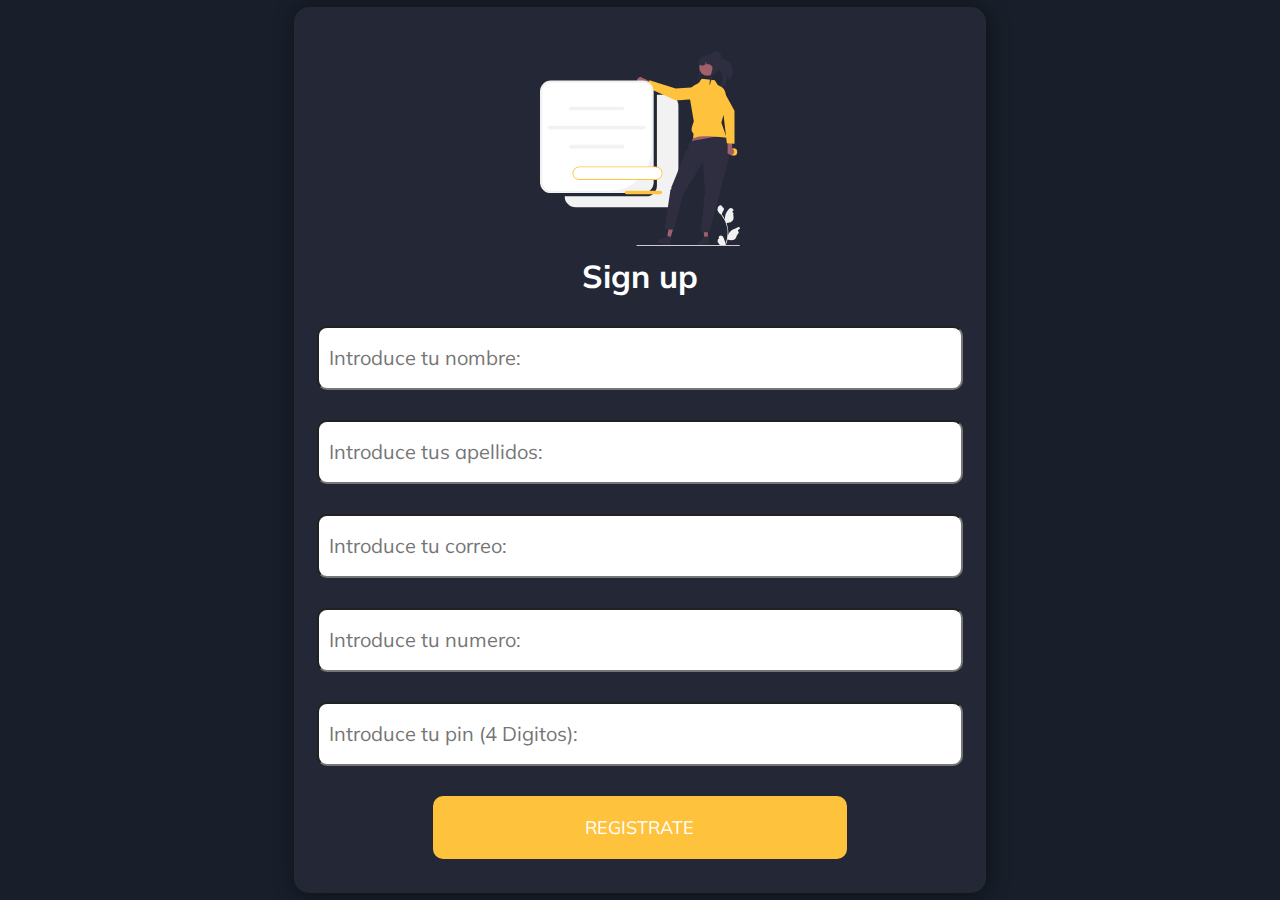
==== inscribete.html @ 88b8ea91 "first commit" ====
<!DOCTYPE html>
<html lang="en">
<head>
    <meta charset="UTF-8">
    <meta http-equiv="X-UA-Compatible" content="IE=edge">
    <meta name="viewport" content="width=device-width, initial-scale=1.0">
    <title>Sign Up</title>
    <link rel="stylesheet" href="inscribete.css">
</head>
<body>
    <main>
        <form action="send">
            <div class="signup">
                <img src="./img/password.svg" alt="Password illustration">
                <h1>Sign up</h1>
            </div>
            <div>
                <input type="text" name="" placeholder="Introduce tu nombre:">
            </div>
            <div>
                <input type="text" name="" placeholder="Introduce tus apellidos:">
            </div>
            <div>
                <input type="text" name="" placeholder="Introduce tu correo:">
            </div>
            <div>
                <input type="text" name="" placeholder="Introduce tu numero:">
            </div>
            <div>
                <input type="number" name="" placeholder="Introduce tu pin (4 Digitos):">
            </div>

            <button>REGISTRATE</button>
        </form>
    </main>
</body>
</html>
---- inscribete.css ----
@import url('https://fonts.googleapis.com/css2?family=Mulish&display=swap');

*{
    color: white;
    margin: 0;
    padding: 0;
    font-family: 'Mulish', sans-serif;
}
body{
    background-color: hsl(218,28%,13%);
}
.signup{
    display: flex;
    flex-direction: column;
    justify-content: center;
    align-items: center;
    margin-top: 10px;
}
.signup img{
    width: 200px;
}
main{
    width: 90%;
    margin-left: 5%;
    display: flex;
    justify-content: center;
    align-items: center;
    flex-direction: column;
    height: 100vh;
}
h1{
    text-align: center;
}
form{
    display: flex;
    flex-direction: column;
    gap: 30px;
    box-shadow: 2px 2px 20px 2px rgba(0, 0, 0, 0.4);
    border-radius: 15px;
    width: 60%;
    padding: 3% 0;
    background-color: rgba(144, 129, 170, 0.1);
}
form div{
    display: flex;
    flex-direction: column;
    align-items: center;
    justify-content: center;
    gap: 10px;
}
form div input{
    width: 90%;
    height: 40px;
    padding: 10px;
    border-radius: 10px;
    color: black;
    font-size: 20px;
}
form div input::placeholder{
    font-size: 20px;
}
form button{
    width: 60%;
    margin-left: 20%;
    background-color: #FFC23C;
    height: 7vh;
    border: 1px solid transparent;
    border-radius: 10px;
    font-size: 18px;
    cursor: pointer;
    transition: 0.5s;
}
form button:hover{
    transition: 0.5s;
    background: transparent;
    border: 1px solid rgba(255, 255, 255, 0.3);
}

@media (max-height:800px){
    main{
        height: 100vh;
    }
    .signup img{
        width: 150px;
    }
    form div input{
        height: 20px;
    }
    form div input::placeholder{
        font-size: 18px;
    }
}
@media (max-width:900px){
    form{
        width: 90%;
        margin-left: 5%;
    }
    form div input{
        width: 80%;
        margin-left: 0;
    }
    form{
        padding: 5% 0;
    }
}
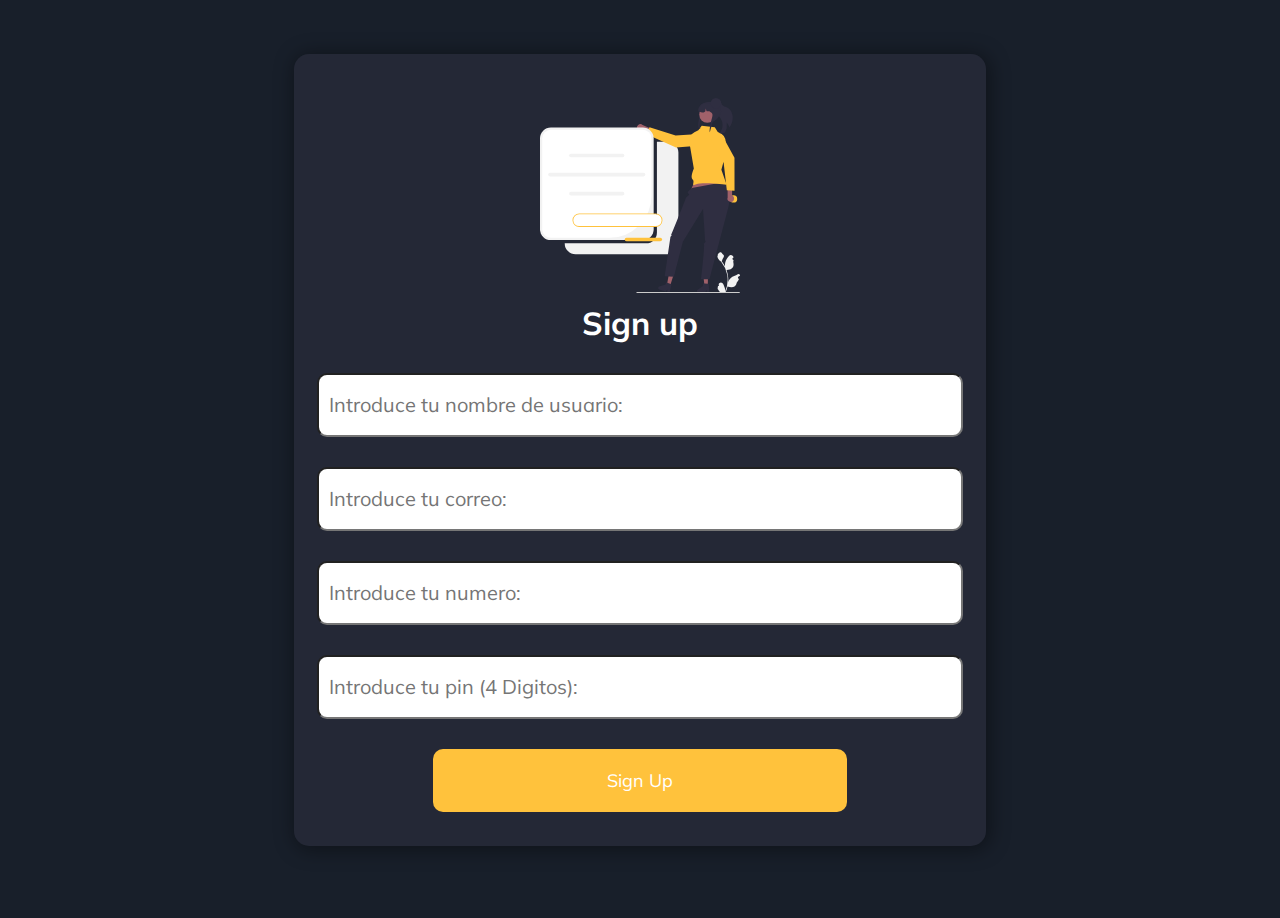
==== commit a703d350: "Add files via upload" ====
--- a/inscribete.html
+++ b/inscribete.html
@@ -8,6 +8,21 @@
     <link rel="stylesheet" href="inscribete.css">
 </head>
 <body>
+    <section class="payment">
+        <div class="payment2">
+            <div class="payTitle">
+                <img src="img/pay.svg" alt="Pay illustration">
+                <h2>SELECT YOUR PAYMENT METHOD</h2>
+            </div>
+            <div class="botonesPagar">
+                <button class="gpay"><img src="./img/google.svg" alt="G pay icon"></button>
+                <button class="paypal"><img src="./img/paypal.svg" alt="Paypal Icon"></button>
+                <button class="oxxopay"><img src="./img/oxxo_pay.png" alt="Oxxo pay Icon"></button>
+            </div>
+        </div>
+
+    </section>
+
     <main>
         <form action="send">
             <div class="signup">
@@ -15,10 +30,7 @@
                 <h1>Sign up</h1>
             </div>
             <div>
-                <input type="text" name="" placeholder="Introduce tu nombre:">
-            </div>
-            <div>
-                <input type="text" name="" placeholder="Introduce tus apellidos:">
+                <input type="text" name="" placeholder="Introduce tu nombre de usuario:">
             </div>
             <div>
                 <input type="text" name="" placeholder="Introduce tu correo:">
@@ -30,8 +42,9 @@
                 <input type="number" name="" placeholder="Introduce tu pin (4 Digitos):">
             </div>
 
-            <button>REGISTRATE</button>
+            <button class="signUpButton" type="button">Sign Up</button>
         </form>
     </main>
 </body>
+<script src="./inscribete.js"></script>
 </html>--- a/inscribete.css
+++ b/inscribete.css
@@ -1,4 +1,74 @@
 @import url('https://fonts.googleapis.com/css2?family=Mulish&display=swap');
+
+.payment{
+    position: absolute;
+    visibility: hidden;
+    width: 100%;
+    display: flex;
+    justify-content: center;
+    align-items: center;
+    height: 102vh;
+    background-color: hsl(218,28%,13%);
+}
+.payment2{
+    background-color: rgba(144, 129, 170, 0.1);
+    padding: 2%;
+    border-radius: 10px;
+    box-shadow: 5px 5px 15px rgba(0, 0, 0, 0.4);
+}
+.payment div{
+    width: 600px;
+}
+.payTitle{
+    display: flex;
+    flex-direction: column;
+    align-items: center;
+    justify-content: center;
+    gap: 20px;
+}
+.payTitle img{
+    width: 200px;
+}
+.botonesPagar{
+    width: 500px;
+    display: flex;
+    justify-content: space-between;
+    margin: 40px 0;
+}
+.botonesPagar img{
+    width: 100px;
+}
+.botonesPagar button{
+    width: 20%;
+    background: transparent;
+    border: none;
+    margin-right: 20px;
+    margin-left: 20px;
+    background-color: rgba(144, 129, 170, 0.1);
+    height: 80px;
+    border-radius: 10px;
+    box-shadow: 5px 5px 15px rgba(0, 0, 0, 0.4);
+    transition: 0.5s;
+    border: 1px solid hsl(218,28%,13%);
+    cursor: pointer;
+}
+.botonesPagar button:hover{
+    transition: 0.5s;
+    background: transparent;
+    border: 1px solid hsl(218,28%,13%);
+}
+.gpay img{
+    width: 50px;
+    height: 50px;
+}
+.paypal img{
+    width: 80px;
+    height: 80px;
+}
+.oxxopay img{
+    width: 80px;
+    height: 20px;
+}
 
 *{
     color: white;
@@ -75,6 +145,9 @@
     background: transparent;
     border: 1px solid rgba(255, 255, 255, 0.3);
 }
+.mostrar{
+    visibility: visible;
+}
 
 @media (max-height:800px){
     main{
@@ -102,4 +175,28 @@
     form{
         padding: 5% 0;
     }
+}
+
+@media (max-width:670px){
+    .payment{
+        padding: 5% 0;
+    }
+    .payment2{
+        width: 90%;
+        margin: 5% 0;
+    }
+    .payTitle{
+        margin-left: 5%;
+    }
+    .payment div{
+        width: 90%;
+    }
+    .botonesPagar{
+        width: 90%;
+        flex-direction: column;
+        gap: 30px;
+    }
+    .botonesPagar button{
+        width: 100%;
+    }
 }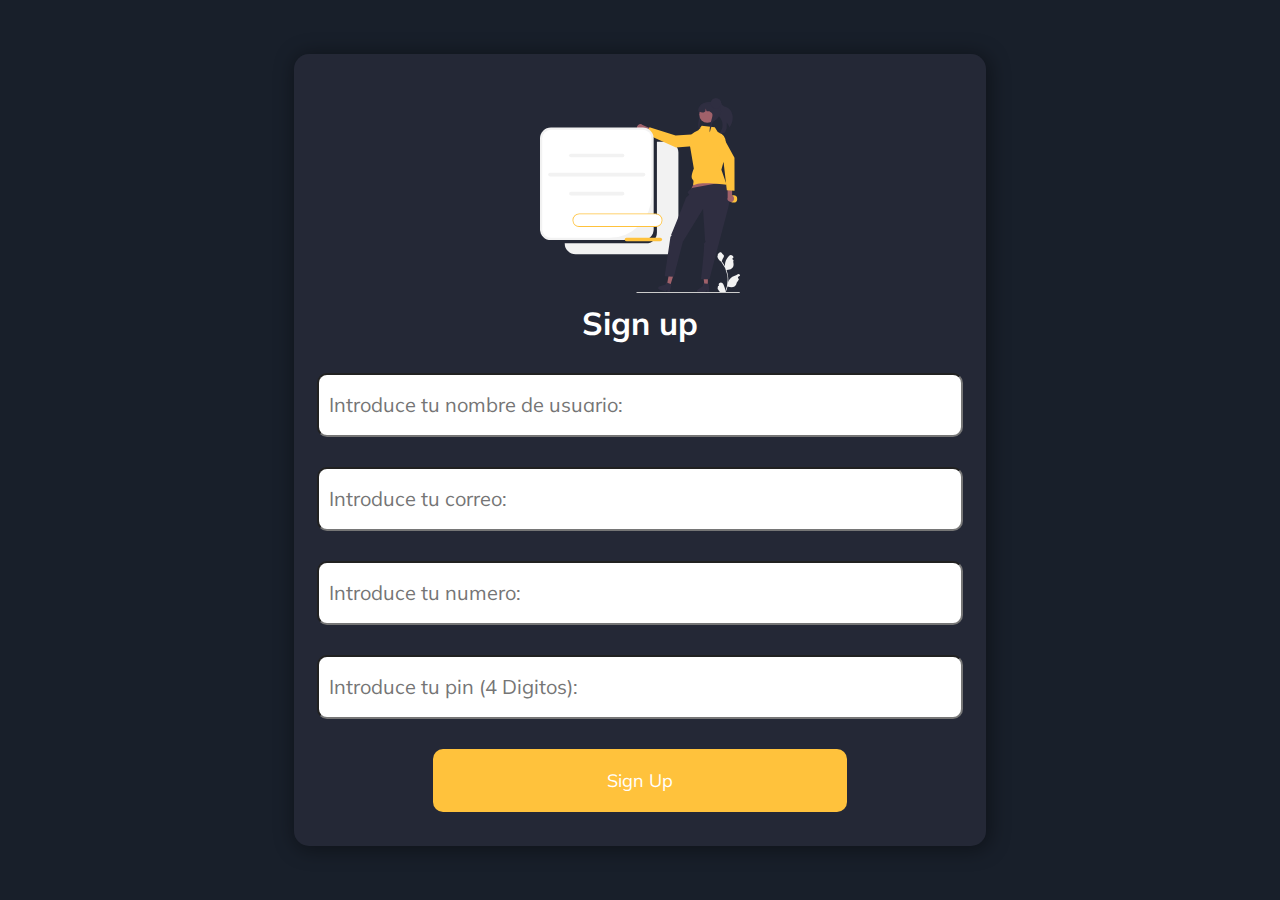
==== commit 07b84a23: "Add files via upload" ====
--- a/inscribete.html
+++ b/inscribete.html
@@ -8,11 +8,13 @@
     <link rel="stylesheet" href="inscribete.css">
 </head>
 <body>
-    <section class="payment">
+<!--
+        <section class="payment">
         <div class="payment2">
             <div class="payTitle">
                 <img src="img/pay.svg" alt="Pay illustration">
                 <h2>SELECT YOUR PAYMENT METHOD</h2>
+                <p>TOTAL: $400.00</p>
             </div>
             <div class="botonesPagar">
                 <button class="gpay"><img src="./img/google.svg" alt="G pay icon"></button>
@@ -22,6 +24,7 @@
         </div>
 
     </section>
+-->
 
     <main>
         <form action="send">
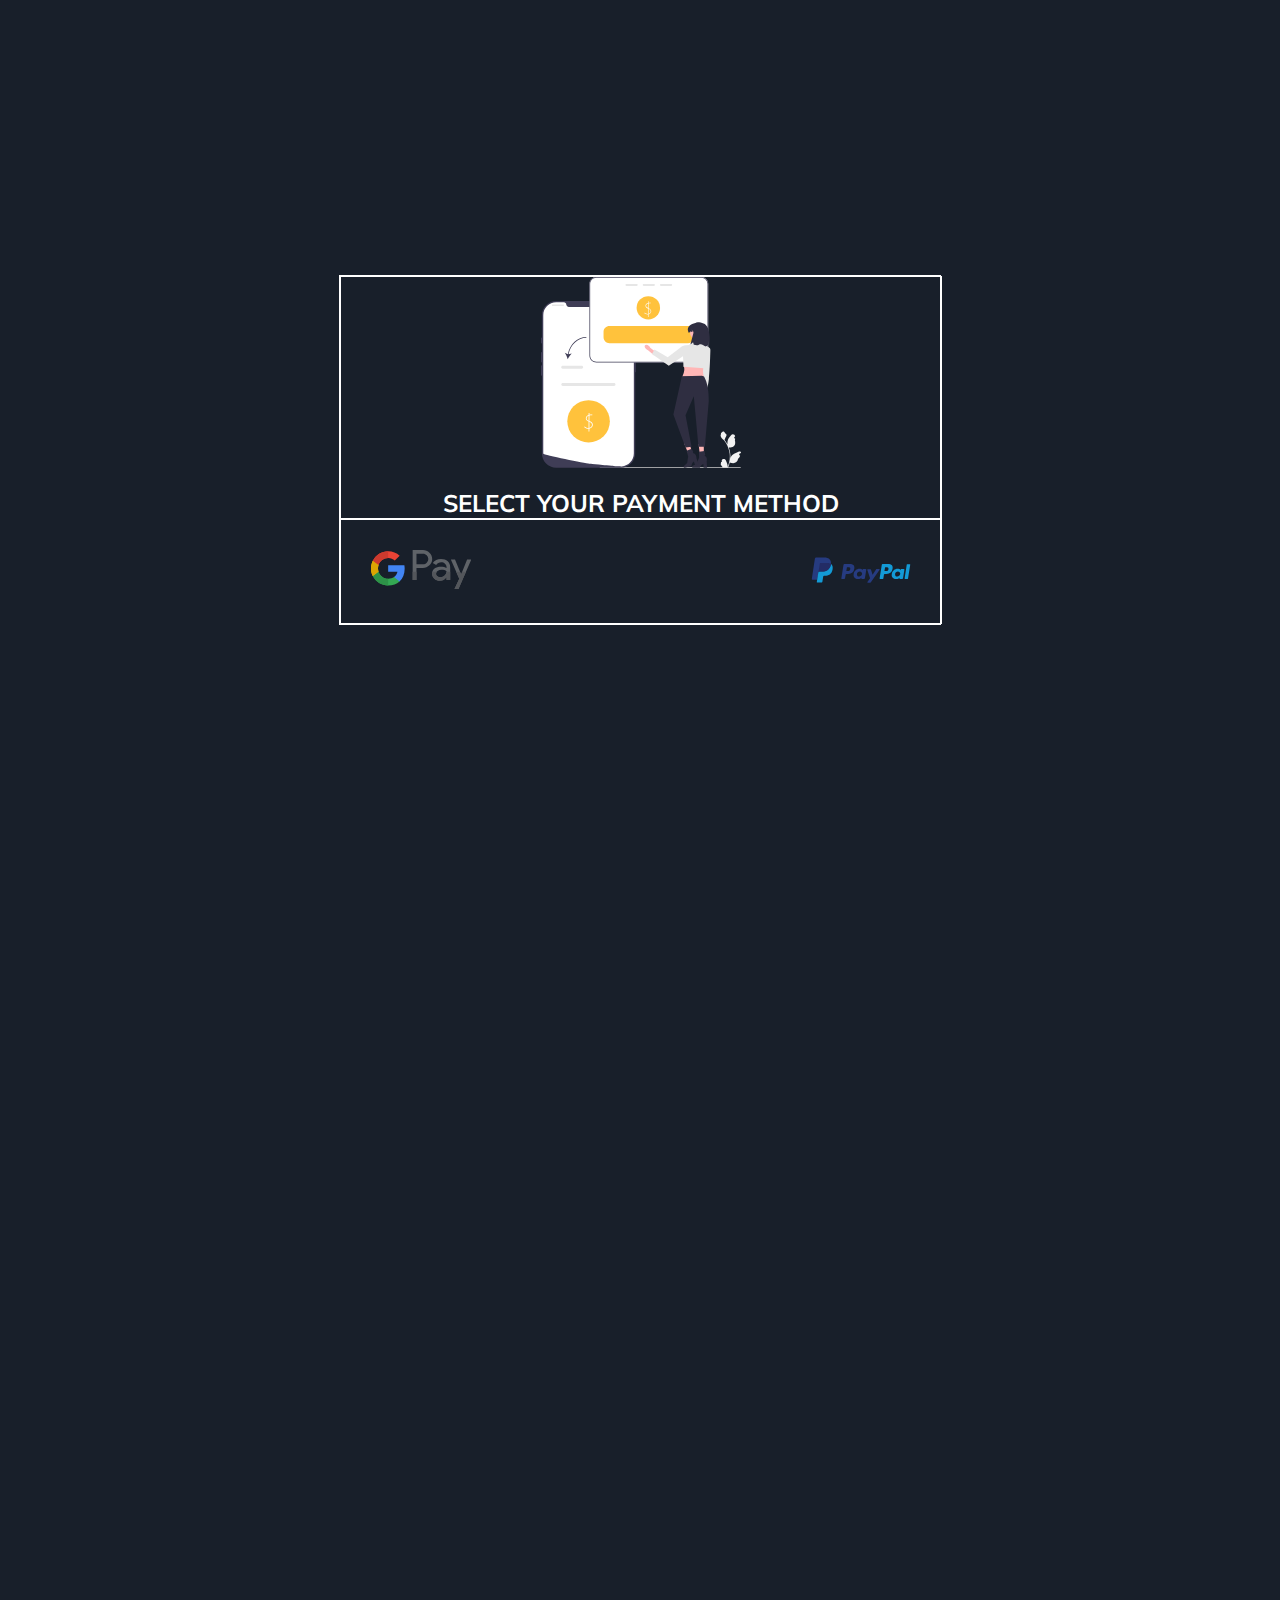
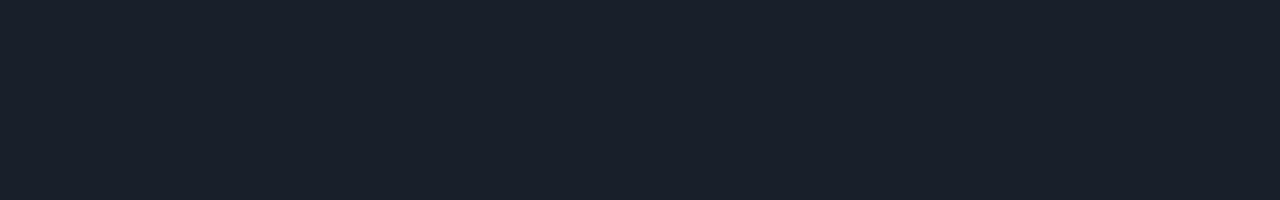
==== commit 592018b0: "Add files via upload" ====
--- a/inscribete.html
+++ b/inscribete.html
@@ -8,23 +8,19 @@
     <link rel="stylesheet" href="inscribete.css">
 </head>
 <body>
-<!--
-        <section class="payment">
+    <section class="payment">
         <div class="payment2">
             <div class="payTitle">
                 <img src="img/pay.svg" alt="Pay illustration">
                 <h2>SELECT YOUR PAYMENT METHOD</h2>
-                <p>TOTAL: $400.00</p>
             </div>
             <div class="botonesPagar">
-                <button class="gpay"><img src="./img/google.svg" alt="G pay icon"></button>
-                <button class="paypal"><img src="./img/paypal.svg" alt="Paypal Icon"></button>
-                <button class="oxxopay"><img src="./img/oxxo_pay.png" alt="Oxxo pay Icon"></button>
+                <button><img src="./img/google.svg" alt="G pay icon"></button>
+                <button><img src="./img/paypal.svg" alt="Paypal Icon"></button>
             </div>
         </div>
 
     </section>
--->
 
     <main>
         <form action="send">
@@ -45,9 +41,8 @@
                 <input type="number" name="" placeholder="Introduce tu pin (4 Digitos):">
             </div>
 
-            <button class="signUpButton" type="button">Sign Up</button>
+            <button>Sign Up</button>
         </form>
     </main>
 </body>
-<script src="./inscribete.js"></script>
 </html>--- a/inscribete.css
+++ b/inscribete.css
@@ -1,23 +1,19 @@
 @import url('https://fonts.googleapis.com/css2?family=Mulish&display=swap');
 
+
+main form{
+    display: none;
+}
 .payment{
-    position: absolute;
-    visibility: hidden;
     width: 100%;
     display: flex;
     justify-content: center;
     align-items: center;
-    height: 102vh;
-    background-color: hsl(218,28%,13%);
-}
-.payment2{
-    background-color: rgba(144, 129, 170, 0.1);
-    padding: 2%;
-    border-radius: 10px;
-    box-shadow: 5px 5px 15px rgba(0, 0, 0, 0.4);
+    height: 100vh;
 }
 .payment div{
     width: 600px;
+    border: 1px solid white;
 }
 .payTitle{
     display: flex;
@@ -33,7 +29,6 @@
     width: 500px;
     display: flex;
     justify-content: space-between;
-    margin: 40px 0;
 }
 .botonesPagar img{
     width: 100px;
@@ -44,30 +39,6 @@
     border: none;
     margin-right: 20px;
     margin-left: 20px;
-    background-color: rgba(144, 129, 170, 0.1);
-    height: 80px;
-    border-radius: 10px;
-    box-shadow: 5px 5px 15px rgba(0, 0, 0, 0.4);
-    transition: 0.5s;
-    border: 1px solid hsl(218,28%,13%);
-    cursor: pointer;
-}
-.botonesPagar button:hover{
-    transition: 0.5s;
-    background: transparent;
-    border: 1px solid hsl(218,28%,13%);
-}
-.gpay img{
-    width: 50px;
-    height: 50px;
-}
-.paypal img{
-    width: 80px;
-    height: 80px;
-}
-.oxxopay img{
-    width: 80px;
-    height: 20px;
 }
 
 *{
@@ -145,9 +116,6 @@
     background: transparent;
     border: 1px solid rgba(255, 255, 255, 0.3);
 }
-.mostrar{
-    visibility: visible;
-}
 
 @media (max-height:800px){
     main{
@@ -175,28 +143,4 @@
     form{
         padding: 5% 0;
     }
-}
-
-@media (max-width:670px){
-    .payment{
-        padding: 5% 0;
-    }
-    .payment2{
-        width: 90%;
-        margin: 5% 0;
-    }
-    .payTitle{
-        margin-left: 5%;
-    }
-    .payment div{
-        width: 90%;
-    }
-    .botonesPagar{
-        width: 90%;
-        flex-direction: column;
-        gap: 30px;
-    }
-    .botonesPagar button{
-        width: 100%;
-    }
 }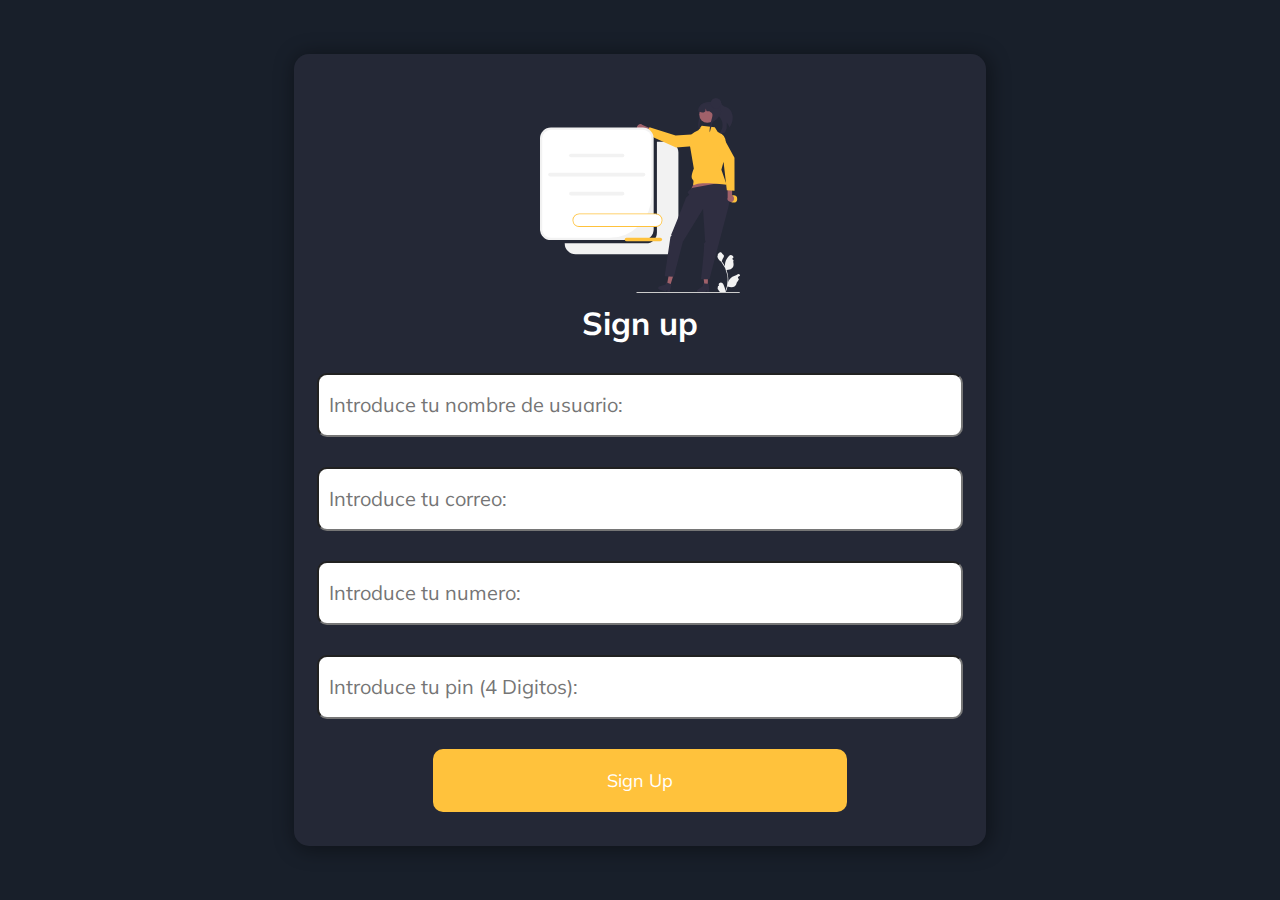
==== commit 1a85ef5b: "Add files via upload" ====
--- a/inscribete.html
+++ b/inscribete.html
@@ -8,19 +8,23 @@
     <link rel="stylesheet" href="inscribete.css">
 </head>
 <body>
-    <section class="payment">
+<!--
+        <section class="payment">
         <div class="payment2">
             <div class="payTitle">
                 <img src="img/pay.svg" alt="Pay illustration">
                 <h2>SELECT YOUR PAYMENT METHOD</h2>
+                <p>TOTAL: $400.00</p>
             </div>
             <div class="botonesPagar">
-                <button><img src="./img/google.svg" alt="G pay icon"></button>
-                <button><img src="./img/paypal.svg" alt="Paypal Icon"></button>
+                <button class="gpay"><img src="./img/google.svg" alt="G pay icon"></button>
+                <button class="paypal"><img src="./img/paypal.svg" alt="Paypal Icon"></button>
+                <button class="oxxopay"><img src="./img/oxxo_pay.png" alt="Oxxo pay Icon"></button>
             </div>
         </div>
 
     </section>
+-->
 
     <main>
         <form action="send">
@@ -41,8 +45,9 @@
                 <input type="number" name="" placeholder="Introduce tu pin (4 Digitos):">
             </div>
 
-            <button>Sign Up</button>
+            <button class="signUpButton" type="button">Sign Up</button>
         </form>
     </main>
 </body>
+<script src="./inscribete.js"></script>
 </html>--- a/inscribete.css
+++ b/inscribete.css
@@ -1,19 +1,23 @@
 @import url('https://fonts.googleapis.com/css2?family=Mulish&display=swap');
 
-
-main form{
-    display: none;
-}
 .payment{
+    position: absolute;
+    visibility: hidden;
     width: 100%;
     display: flex;
     justify-content: center;
     align-items: center;
-    height: 100vh;
+    height: 102vh;
+    background-color: hsl(218,28%,13%);
+}
+.payment2{
+    background-color: rgba(144, 129, 170, 0.1);
+    padding: 2%;
+    border-radius: 10px;
+    box-shadow: 5px 5px 15px rgba(0, 0, 0, 0.4);
 }
 .payment div{
     width: 600px;
-    border: 1px solid white;
 }
 .payTitle{
     display: flex;
@@ -29,6 +33,7 @@
     width: 500px;
     display: flex;
     justify-content: space-between;
+    margin: 40px 0;
 }
 .botonesPagar img{
     width: 100px;
@@ -39,6 +44,30 @@
     border: none;
     margin-right: 20px;
     margin-left: 20px;
+    background-color: rgba(144, 129, 170, 0.1);
+    height: 80px;
+    border-radius: 10px;
+    box-shadow: 5px 5px 15px rgba(0, 0, 0, 0.4);
+    transition: 0.5s;
+    border: 1px solid hsl(218,28%,13%);
+    cursor: pointer;
+}
+.botonesPagar button:hover{
+    transition: 0.5s;
+    background: transparent;
+    border: 1px solid hsl(218,28%,13%);
+}
+.gpay img{
+    width: 50px;
+    height: 50px;
+}
+.paypal img{
+    width: 80px;
+    height: 80px;
+}
+.oxxopay img{
+    width: 80px;
+    height: 20px;
 }
 
 *{
@@ -116,6 +145,9 @@
     background: transparent;
     border: 1px solid rgba(255, 255, 255, 0.3);
 }
+.mostrar{
+    visibility: visible;
+}
 
 @media (max-height:800px){
     main{
@@ -143,4 +175,28 @@
     form{
         padding: 5% 0;
     }
+}
+
+@media (max-width:670px){
+    .payment{
+        padding: 5% 0;
+    }
+    .payment2{
+        width: 90%;
+        margin: 5% 0;
+    }
+    .payTitle{
+        margin-left: 5%;
+    }
+    .payment div{
+        width: 90%;
+    }
+    .botonesPagar{
+        width: 90%;
+        flex-direction: column;
+        gap: 30px;
+    }
+    .botonesPagar button{
+        width: 100%;
+    }
 }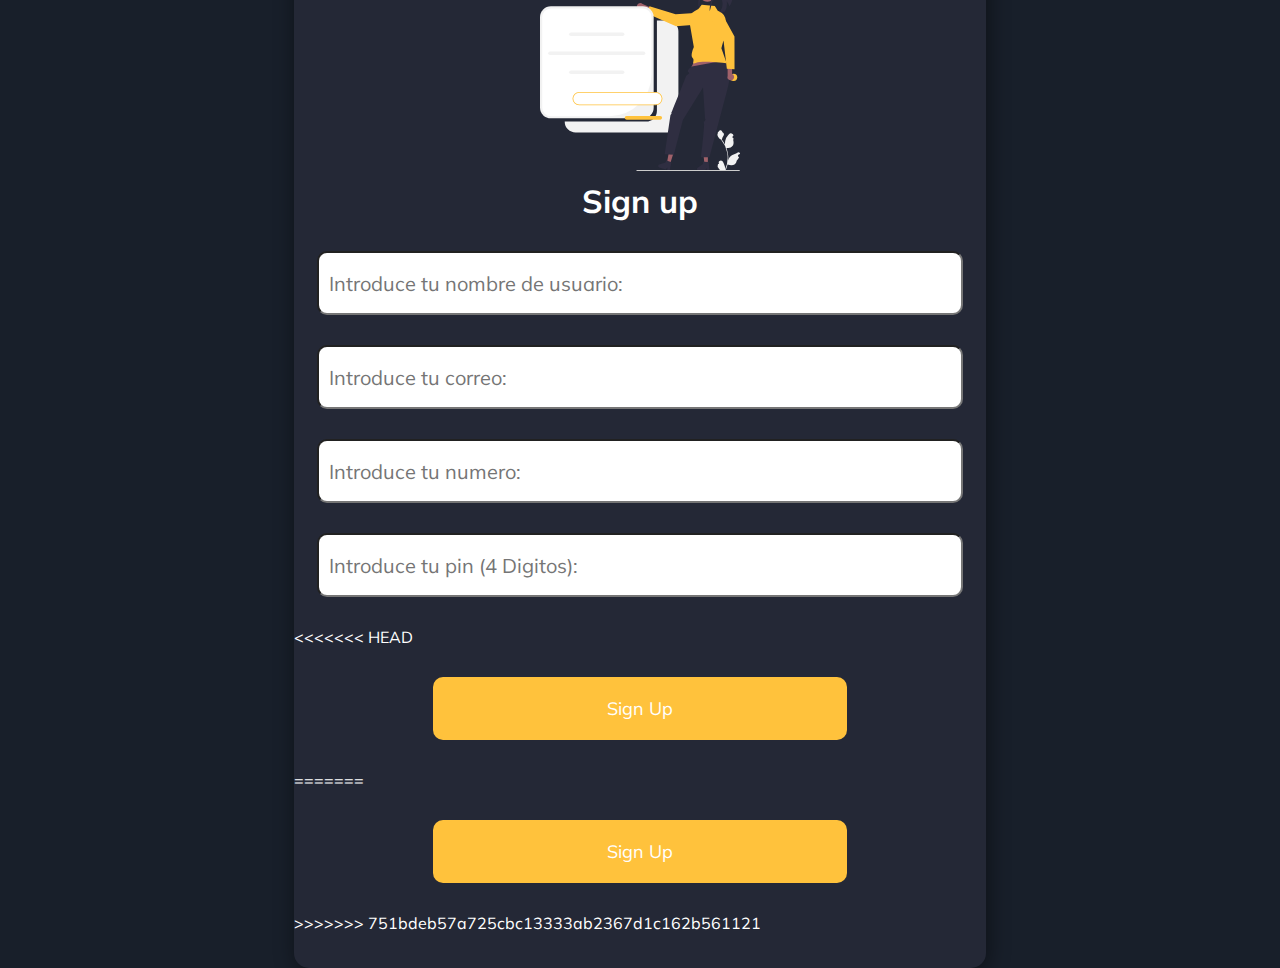
==== commit ca7a56d5: "up files" ====
--- a/inscribete.html
+++ b/inscribete.html
@@ -33,19 +33,24 @@
                 <h1>Sign up</h1>
             </div>
             <div>
-                <input type="text" name="" placeholder="Introduce tu nombre de usuario:">
+                <input class="username" type="text" name="" placeholder="Introduce tu nombre de usuario:">
             </div>
             <div>
-                <input type="text" name="" placeholder="Introduce tu correo:">
+                <input class="email" type="email" name="" placeholder="Introduce tu correo:">
             </div>
             <div>
-                <input type="text" name="" placeholder="Introduce tu numero:">
+                <input class="telefono" type="number" name="" placeholder="Introduce tu numero:">
             </div>
             <div>
-                <input type="number" name="" placeholder="Introduce tu pin (4 Digitos):">
+                <input class="pin" type="number" name="" min="-9999" max="9999" placeholder="Introduce tu pin (4 Digitos):">
             </div>
 
+<<<<<<< HEAD
+            <p class="errorDatos">Por favor completa los campos</p>
+            <button class="signUpButton" type="button" onclick="send()">Sign Up</button>
+=======
             <button class="signUpButton" type="button">Sign Up</button>
+>>>>>>> 751bdeb57a725cbc13333ab2367d1c162b561121
         </form>
     </main>
 </body>
--- a/inscribete.css
+++ b/inscribete.css
@@ -18,6 +18,15 @@
 }
 .payment div{
     width: 600px;
+}
+.errorInputs{
+    border: 2px solid rgba(255, 0, 0, 0.7);
+}
+.errorDatos{
+    color: rgba(255, 0, 0, 0.7);
+    font-size: 20px;
+    text-align: center;
+    display: none;
 }
 .payTitle{
     display: flex;
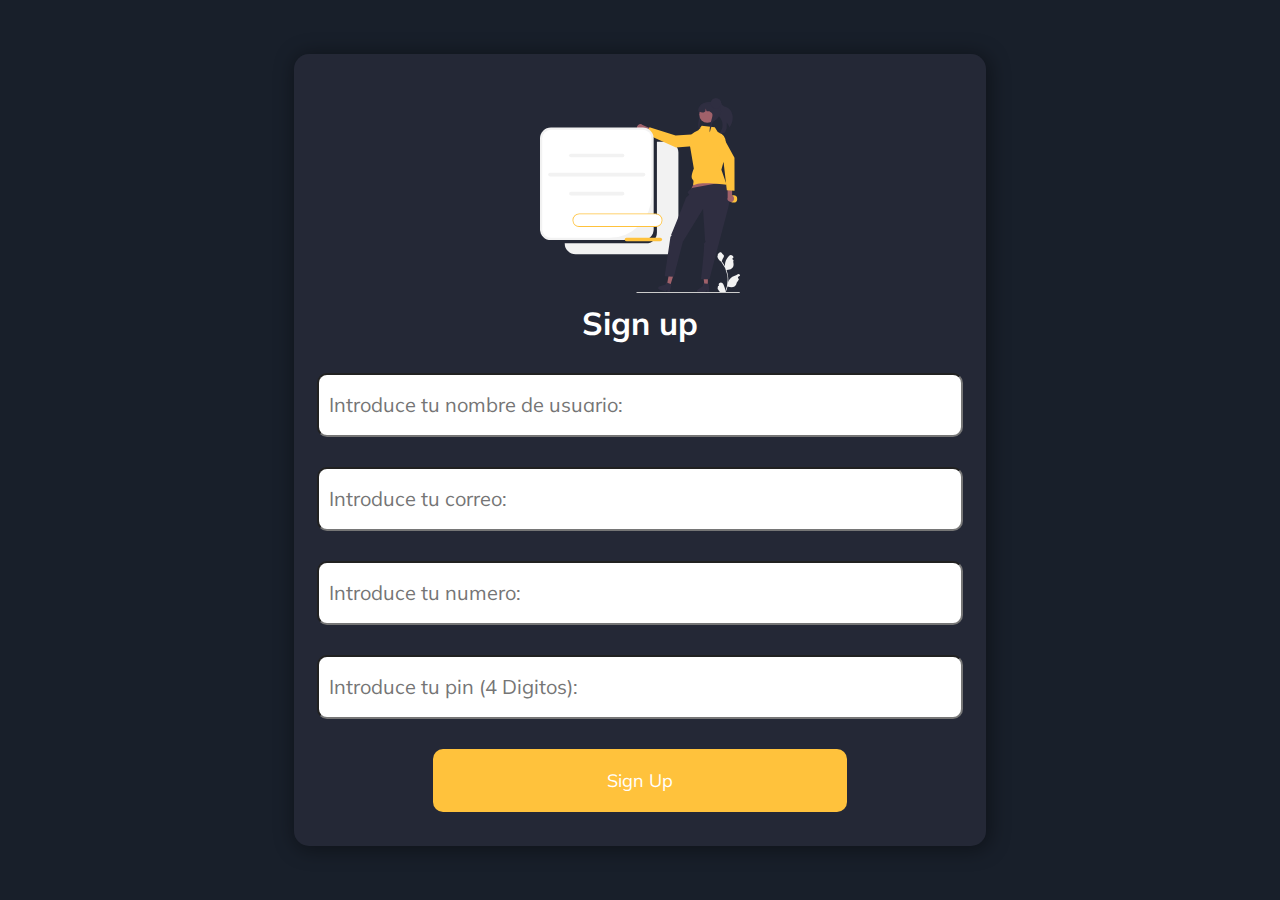
==== commit 916c8b98: "fix" ====
--- a/inscribete.html
+++ b/inscribete.html
@@ -8,24 +8,6 @@
     <link rel="stylesheet" href="inscribete.css">
 </head>
 <body>
-<!--
-        <section class="payment">
-        <div class="payment2">
-            <div class="payTitle">
-                <img src="img/pay.svg" alt="Pay illustration">
-                <h2>SELECT YOUR PAYMENT METHOD</h2>
-                <p>TOTAL: $400.00</p>
-            </div>
-            <div class="botonesPagar">
-                <button class="gpay"><img src="./img/google.svg" alt="G pay icon"></button>
-                <button class="paypal"><img src="./img/paypal.svg" alt="Paypal Icon"></button>
-                <button class="oxxopay"><img src="./img/oxxo_pay.png" alt="Oxxo pay Icon"></button>
-            </div>
-        </div>
-
-    </section>
--->
-
     <main>
         <form action="send">
             <div class="signup">
@@ -45,12 +27,8 @@
                 <input class="pin" type="number" name="" min="-9999" max="9999" placeholder="Introduce tu pin (4 Digitos):">
             </div>
 
-<<<<<<< HEAD
             <p class="errorDatos">Por favor completa los campos</p>
             <button class="signUpButton" type="button" onclick="send()">Sign Up</button>
-=======
-            <button class="signUpButton" type="button">Sign Up</button>
->>>>>>> 751bdeb57a725cbc13333ab2367d1c162b561121
         </form>
     </main>
 </body>
